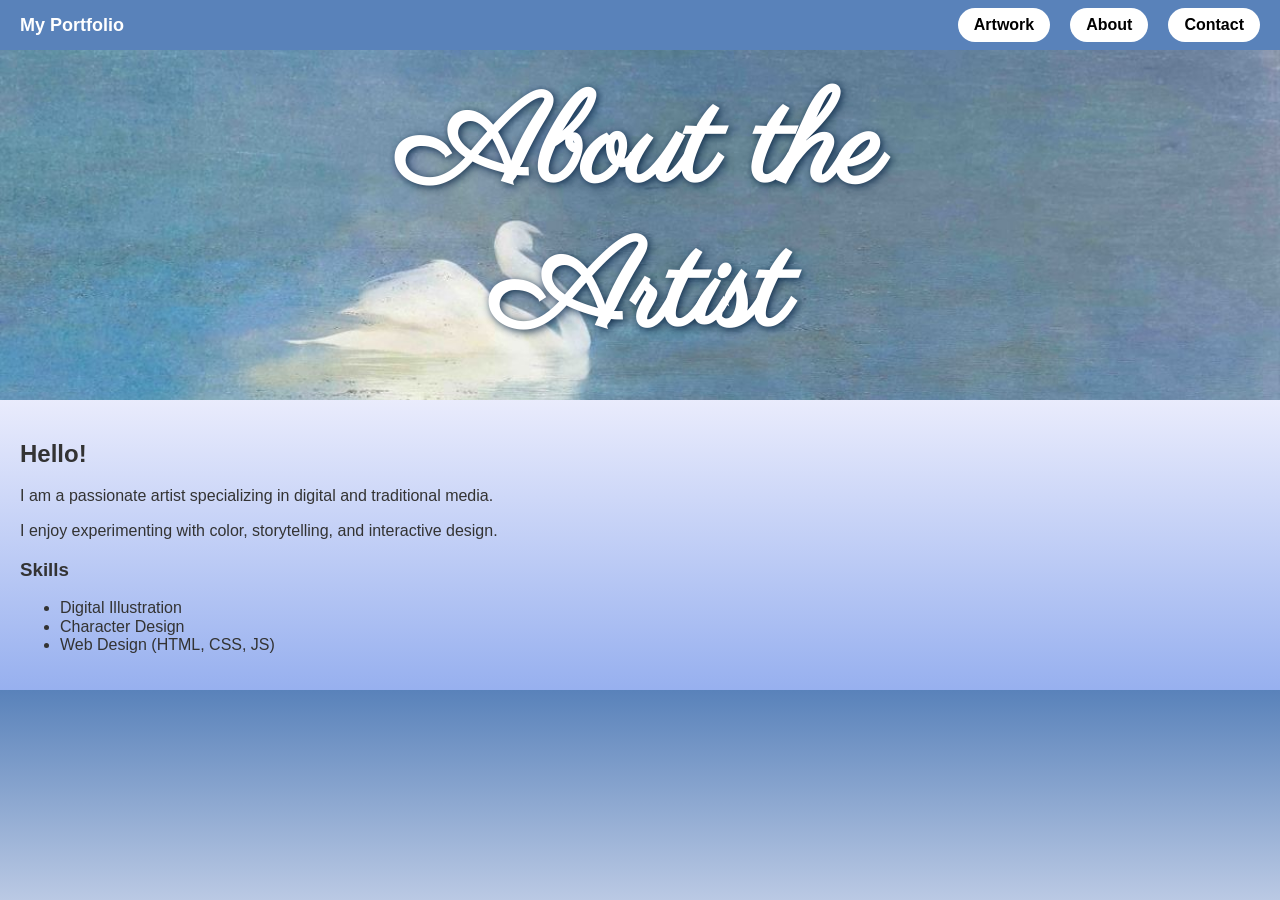
==== about.html @ 1e75fd09 "stuff" ====
<!doctype html>
<html class="no-js" lang="en">

<head>
  <meta charset="utf-8">
  <title>Responsive Layouts</title>
  <meta name="description" content="This site will serve as the hub for many sub responsive layouts">
  <meta name="viewport" content="width=device-width, initial-scale=1">

  <meta property="og:title" content="">
  <meta property="og:type" content="">
  <meta property="og:url" content="">
  <meta property="og:image" content="">

  <link rel="manifest" href="site.webmanifest">
  <link rel="icon" href="icon.png">

  <link rel="stylesheet" href="css/normalize.css">
  <link rel="stylesheet" href="css/main.css">

  <meta name="theme-color" content="#fafafa">
  <link rel="preconnect" href="https://fonts.googleapis.com">
  <link rel="preconnect" href="https://fonts.gstatic.com" crossorigin>
  <link href="https://fonts.googleapis.com/css2?family=Dr+Sugiyama&family=Fleur+De+Leah&family=MonteCarlo&family=Parisienne&family=Princess+Sofia&family=Stalemate&display=swap" rel="stylesheet">
</head>

<body>
  <div class="top-bar">
    <nav>
      <h1>My Portfolio</h1>
      <ul>
        <li><a href="index.html">Artwork</a></li>
        <li><a href="about.html">About</a></li>
        <li><a href="contact.html">Contact</a></li>
      </ul>
    </nav>
  </div>

  <header class="hero">
    <div class="hero-text">
      <h2>About the Artist</h2>
    </div>
  </header>

  <section class="content">
  <h2>Hello!</h2>
  <p>I am a passionate artist specializing in digital and traditional media.</p>
  <p>I enjoy experimenting with color, storytelling, and interactive design.</p>

  <h3>Skills</h3>
  <ul>
    <li>Digital Illustration</li>
    <li>Character Design</li>
    <li>Web Design (HTML, CSS, JS)</li>
  </ul>
</section>

</body>
</html>
---- css/main.css ----
:root {
  --blue: #1e3a8a;
  --light-blue: #3b82f6;
  --yellow: #facc15;
  --white: #ffffff;
}

.top-bar {
  height: 50px;
  background: #5982ba;
  display: flex;
  align-items: center;
  padding: 0 20px;
}

body {
  margin: 0;
  font-family: Arial, sans-serif;
  color: #333;

  background: linear-gradient(
    to bottom,
    #5982ba,
    #f9f7ff,
    #97b0ef
  );
}

.hero {
  background-image: url("../img/hero3.jpg");
  background-position: center;
  background-repeat: no-repeat;
  background-size: cover;
  position: relative;
  height: 350px;
}

.hero.small {
  padding: 40px 20px;
}

.hero-text {
  position: absolute;
  top: 50%;
  left: 50%;
  transform: translate(-50%, -50%);
  text-align: center;
  color: white;
}

.hero-text h2 {
  font-size: 125px;
  font-family: "Parisienne", cursive;
  margin: 0;
  text-shadow: 2px 2px 8px rgba(5, 34, 67, 0.884);
}

/* Nav */
nav {
  display: flex;
  justify-content: space-between;
  align-items: center;
  width: 100%;
}

nav h1 {
  color: white;
  font-size: 18px;
  margin: 0;
}

nav ul {
  list-style: none;
  display: flex;
  gap: 20px;
  margin: 0;
  padding: 0;
}

nav a {
  display: inline-block;
  padding: 8px 16px;
  background: white;
  color: black;
  text-decoration: none;
  font-weight: bold;
  border-radius: 25px; /* rounded edges */
  transition: all 0.3s ease;
}

/* Hover animation */
nav a:hover {
  background: var(--light-blue);
  color: white;
  transform: translateY(-2px); /* slight lift effect */
  box-shadow: 0 4px 10px rgba(0,0,0,0.2);
}

nav a:active {
  transform: translateY(0);
  box-shadow: 0 2px 5px rgba(0,0,0,0.2);
}

.gallery {
  display: grid;
  grid-template-columns: repeat(auto-fit, minmax(200px, 1fr));
  padding: 20px;
  gap: 15px;
}

.gallery img {
  width: 100%;
  height: 250px;        /* fixed height = uniform tiles */
  object-fit: cover;    /* crops instead of stretching */
  border-radius: 8px;
  cursor: pointer;
  transition: transform 0.3s;
}

.gallery img:hover {
  transform: scale(1.05);
}

/* Filters */
.filters {
  text-align: center;
  margin: 20px;
}

.filters button {
  background: rgb(224, 161, 59);
  color: white;
  border: none;
  padding: 10px 15px;
  margin: 5px;
  cursor: pointer;
  border-radius: 25px;
}

.filters button:hover {
  background: var(--yellow);
  color: rgb(0, 0, 0);
}

/* Modal */
#lightbox {
  display: none;
  position: fixed;
  background: rgba(0,0,0,0.9);
  top: 0;
  left: 0;
  width: 100%;
  height: 100%;
  justify-content: center;
  align-items: center;
}

#lightbox img {
  max-width: 80%;
}

/* Content */
.content {
  padding: 20px;
}

/* Form */
form {
  display: flex;
  flex-direction: column;
  max-width: 400px;
}

input, textarea {
  margin-bottom: 10px;
  padding: 10px;
}

button {
  background: white;
  border: none;
  padding: 10px;
}

.art {
  opacity: 0;
  transform: translateY(40px);
  transition: all 0.6s ease;
}

.art.show {
  opacity: 1;
  transform: translateY(0);
}

footer {
  border-top: 2px solid #5982ba;
  padding: 20px;
  text-align: center;
  margin-top: 50px;
}
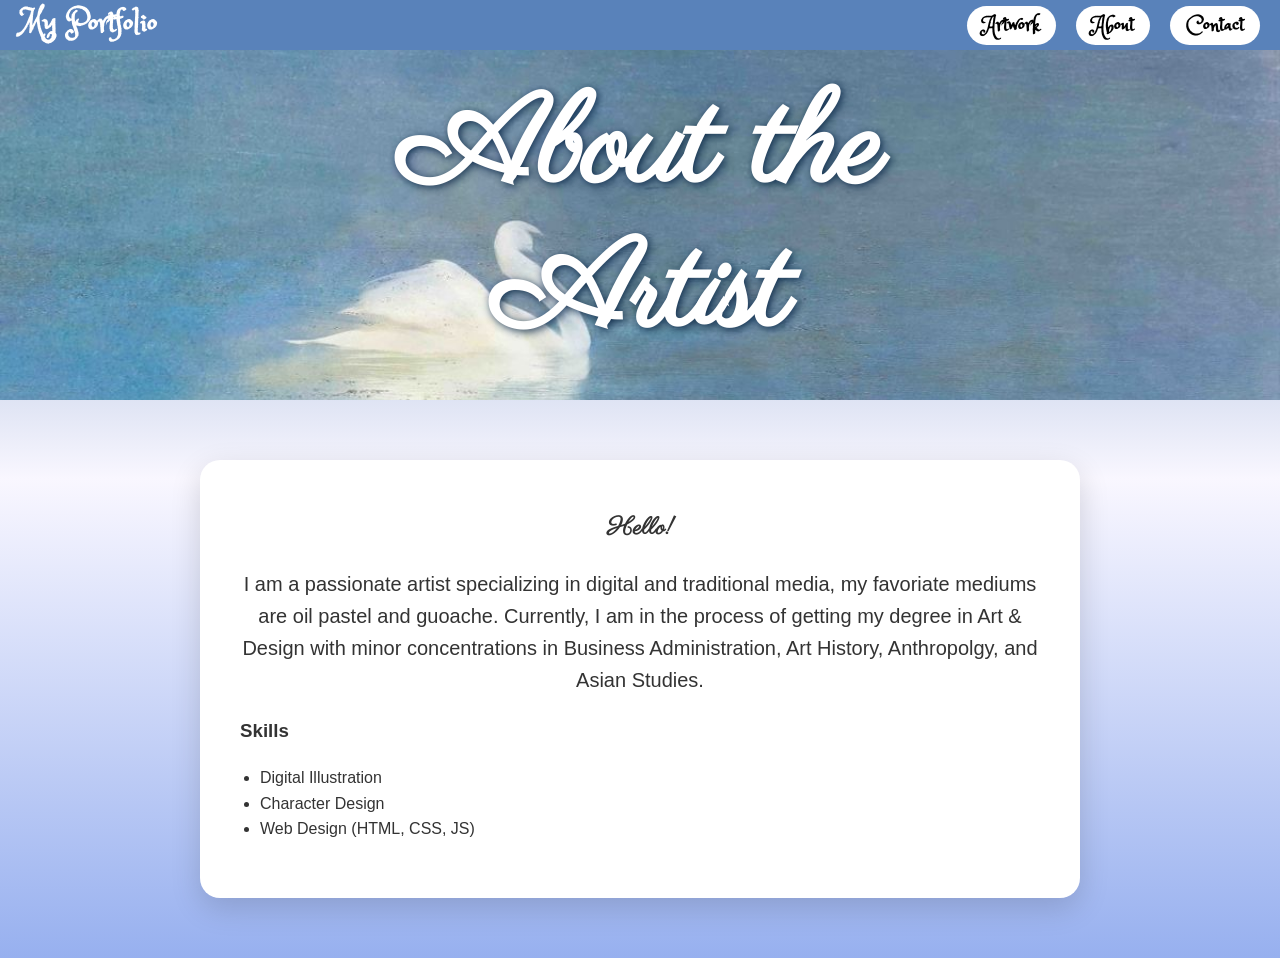
==== commit cfcdb1cb: "invlmskn" ====
--- a/about.html
+++ b/about.html
@@ -44,8 +44,7 @@
 
   <section class="content">
   <h2>Hello!</h2>
-  <p>I am a passionate artist specializing in digital and traditional media.</p>
-  <p>I enjoy experimenting with color, storytelling, and interactive design.</p>
+  <p>I am a passionate artist specializing in digital and traditional media, my favoriate mediums are oil pastel and guoache. Currently, I am in the process of getting my degree in Art & Design with minor concentrations in Business Administration, Art History, Anthropolgy, and Asian Studies. </p>
 
   <h3>Skills</h3>
   <ul>
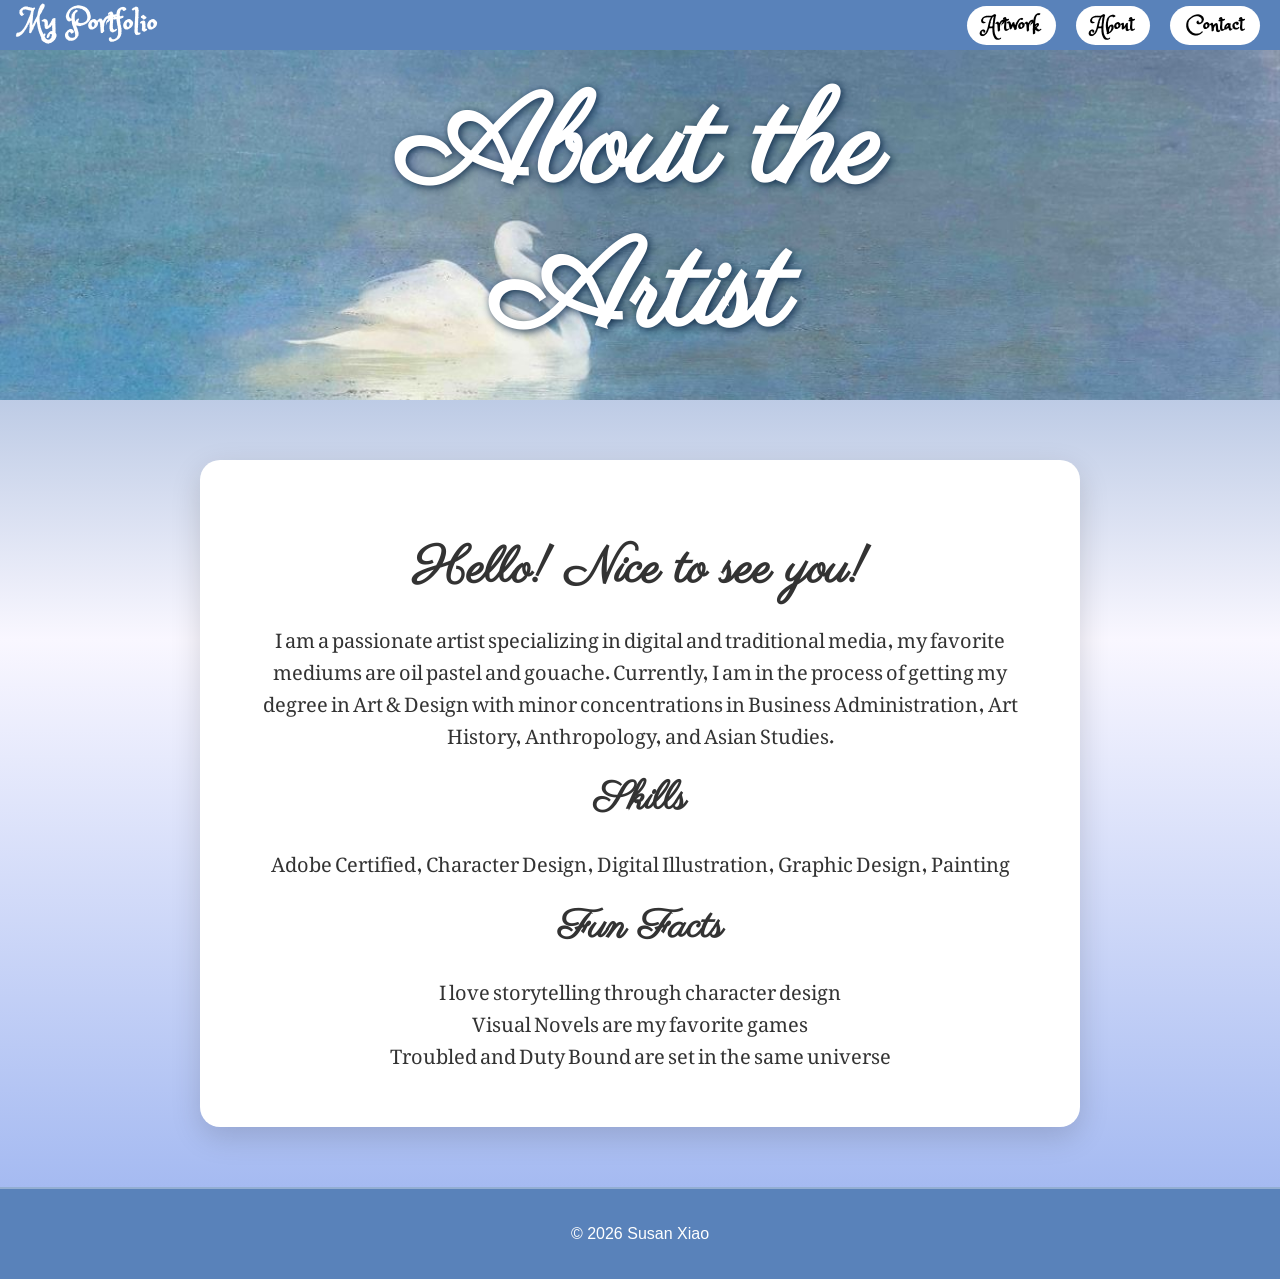
==== commit 45c27f29: "asdfg" ====
--- a/about.html
+++ b/about.html
@@ -21,7 +21,7 @@
   <meta name="theme-color" content="#fafafa">
   <link rel="preconnect" href="https://fonts.googleapis.com">
   <link rel="preconnect" href="https://fonts.gstatic.com" crossorigin>
-  <link href="https://fonts.googleapis.com/css2?family=Dr+Sugiyama&family=Fleur+De+Leah&family=MonteCarlo&family=Parisienne&family=Princess+Sofia&family=Stalemate&display=swap" rel="stylesheet">
+  <link href="https://fonts.googleapis.com/css2?family=Dr+Sugiyama&family=Fleur+De+Leah&family=MonteCarlo&family=Noto+Nastaliq+Urdu:wght@400..700&family=Parisienne&family=Princess+Sofia&family=Stalemate&display=swap" rel="stylesheet">
 </head>
 
 <body>
@@ -42,17 +42,32 @@
     </div>
   </header>
 
-  <section class="content">
-  <h2>Hello!</h2>
-  <p>I am a passionate artist specializing in digital and traditional media, my favoriate mediums are oil pastel and guoache. Currently, I am in the process of getting my degree in Art & Design with minor concentrations in Business Administration, Art History, Anthropolgy, and Asian Studies. </p>
+
+<section class="content">
+  <h2>Hello! Nice to see you!</h2>
+
+  <p>
+    I am a passionate artist specializing in digital and traditional media, 
+    my favorite mediums are oil pastel and gouache. Currently, I am in the 
+    process of getting my degree in Art & Design with minor concentrations 
+    in Business Administration, Art History, Anthropology, and Asian Studies.
+  </p>
 
   <h3>Skills</h3>
-  <ul>
-    <li>Digital Illustration</li>
-    <li>Character Design</li>
-    <li>Web Design (HTML, CSS, JS)</li>
-  </ul>
+  <p>
+    Adobe Certified, Character Design, Digital Illustration, Graphic Design, Painting
+  </p>
+
+  <h3>Fun Facts</h3>
+<p class="fun-facts">
+  I love storytelling through character design<br>
+  Visual Novels are my favorite games<br>
+  Troubled and Duty Bound are set in the same universe
+</p>
+
 </section>
-
+<footer>
+  <p>© 2026 Susan Xiao</p>
+</footer>
 </body>
 </html>
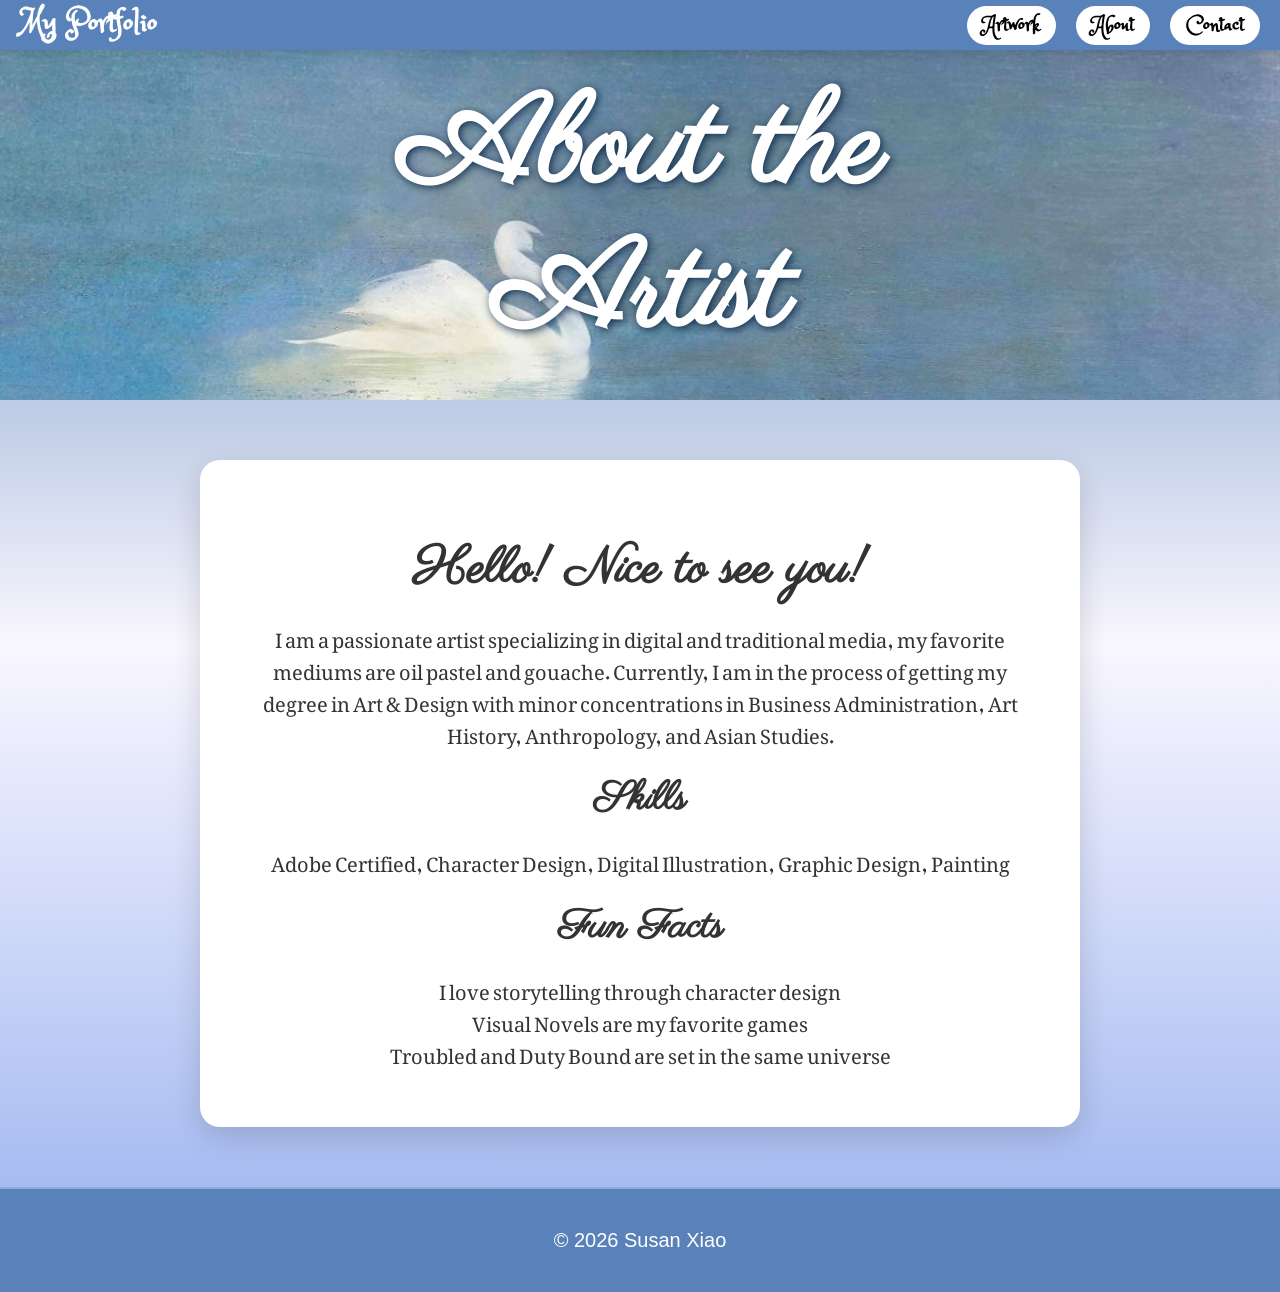
==== commit 249d8ac7: "new" ====
--- a/about.html
+++ b/about.html
@@ -28,6 +28,7 @@
   <div class="top-bar">
     <nav>
       <h1>My Portfolio</h1>
+        
       <ul>
         <li><a href="index.html">Artwork</a></li>
         <li><a href="about.html">About</a></li>
@@ -69,5 +70,8 @@
 <footer>
   <p>© 2026 Susan Xiao</p>
 </footer>
+
+  <script src="js/main.js"></script>
+
 </body>
 </html>
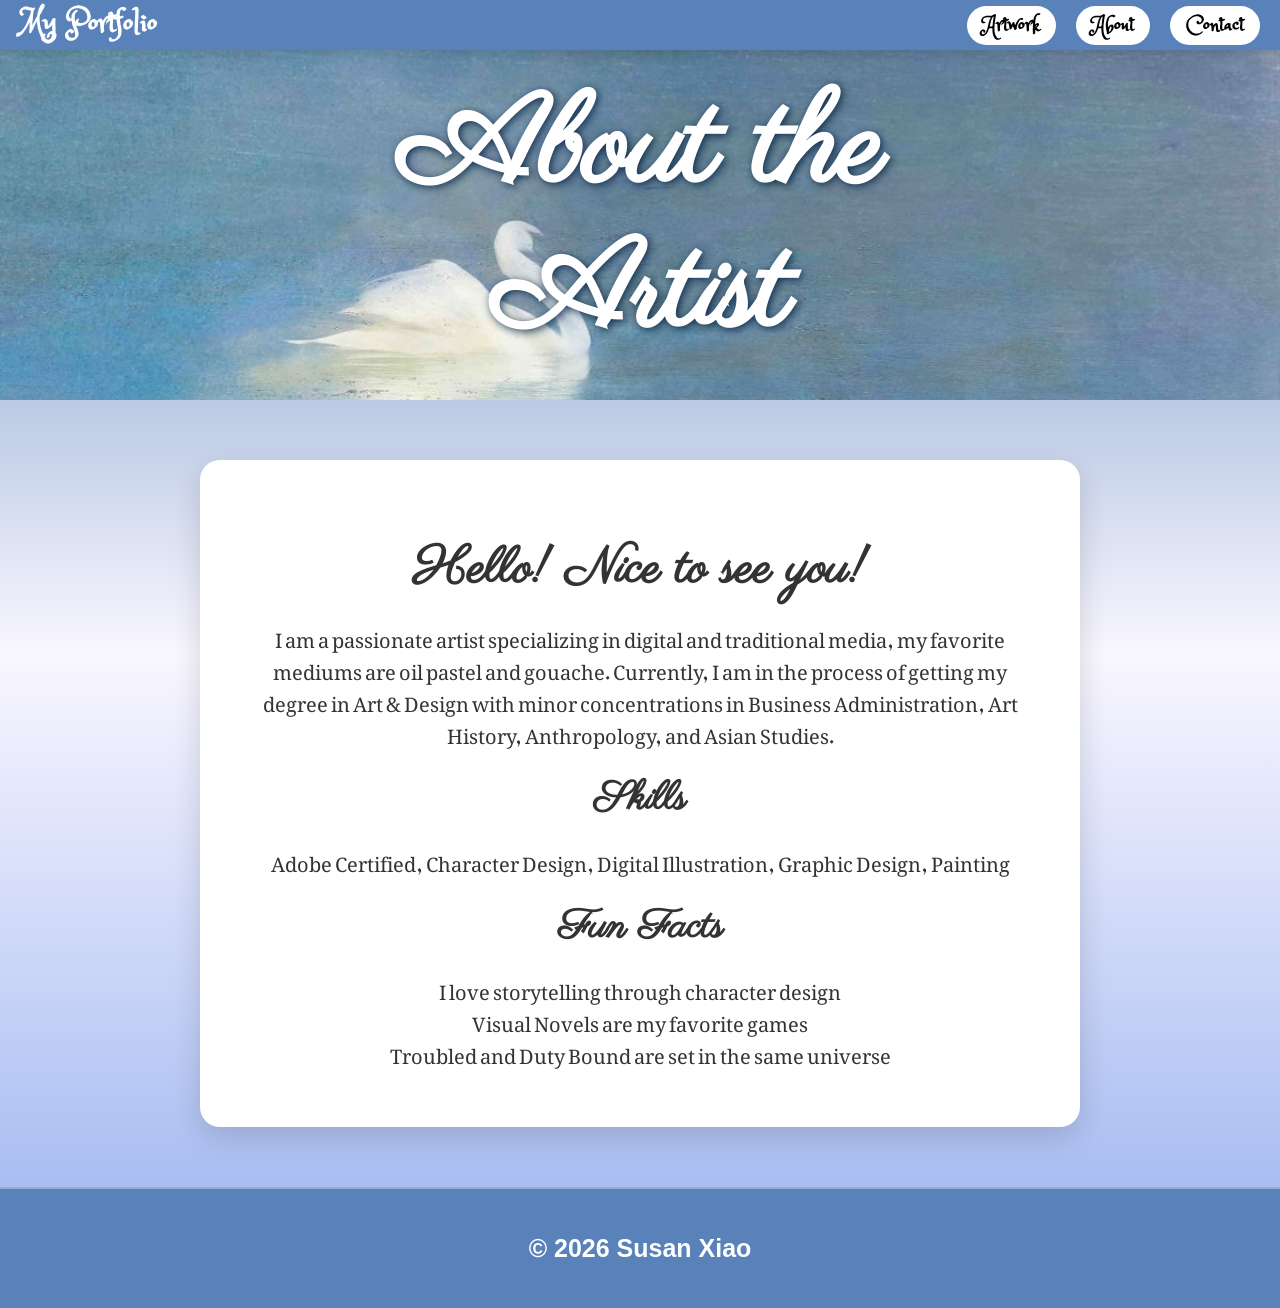
==== commit 099f43d0: "sg" ====
--- a/about.html
+++ b/about.html
@@ -3,8 +3,8 @@
 
 <head>
   <meta charset="utf-8">
-  <title>Responsive Layouts</title>
-  <meta name="description" content="This site will serve as the hub for many sub responsive layouts">
+  <title>Art Portfolio Website</title>
+  <meta name="description" content="This site is  an art portfolio showcasing personal artwork over the recent years.">
   <meta name="viewport" content="width=device-width, initial-scale=1">
 
   <meta property="og:title" content="">
@@ -13,7 +13,7 @@
   <meta property="og:image" content="">
 
   <link rel="manifest" href="site.webmanifest">
-  <link rel="icon" href="icon.png">
+  <link rel="icon" href="img/icon.png">
 
   <link rel="stylesheet" href="css/normalize.css">
   <link rel="stylesheet" href="css/main.css">
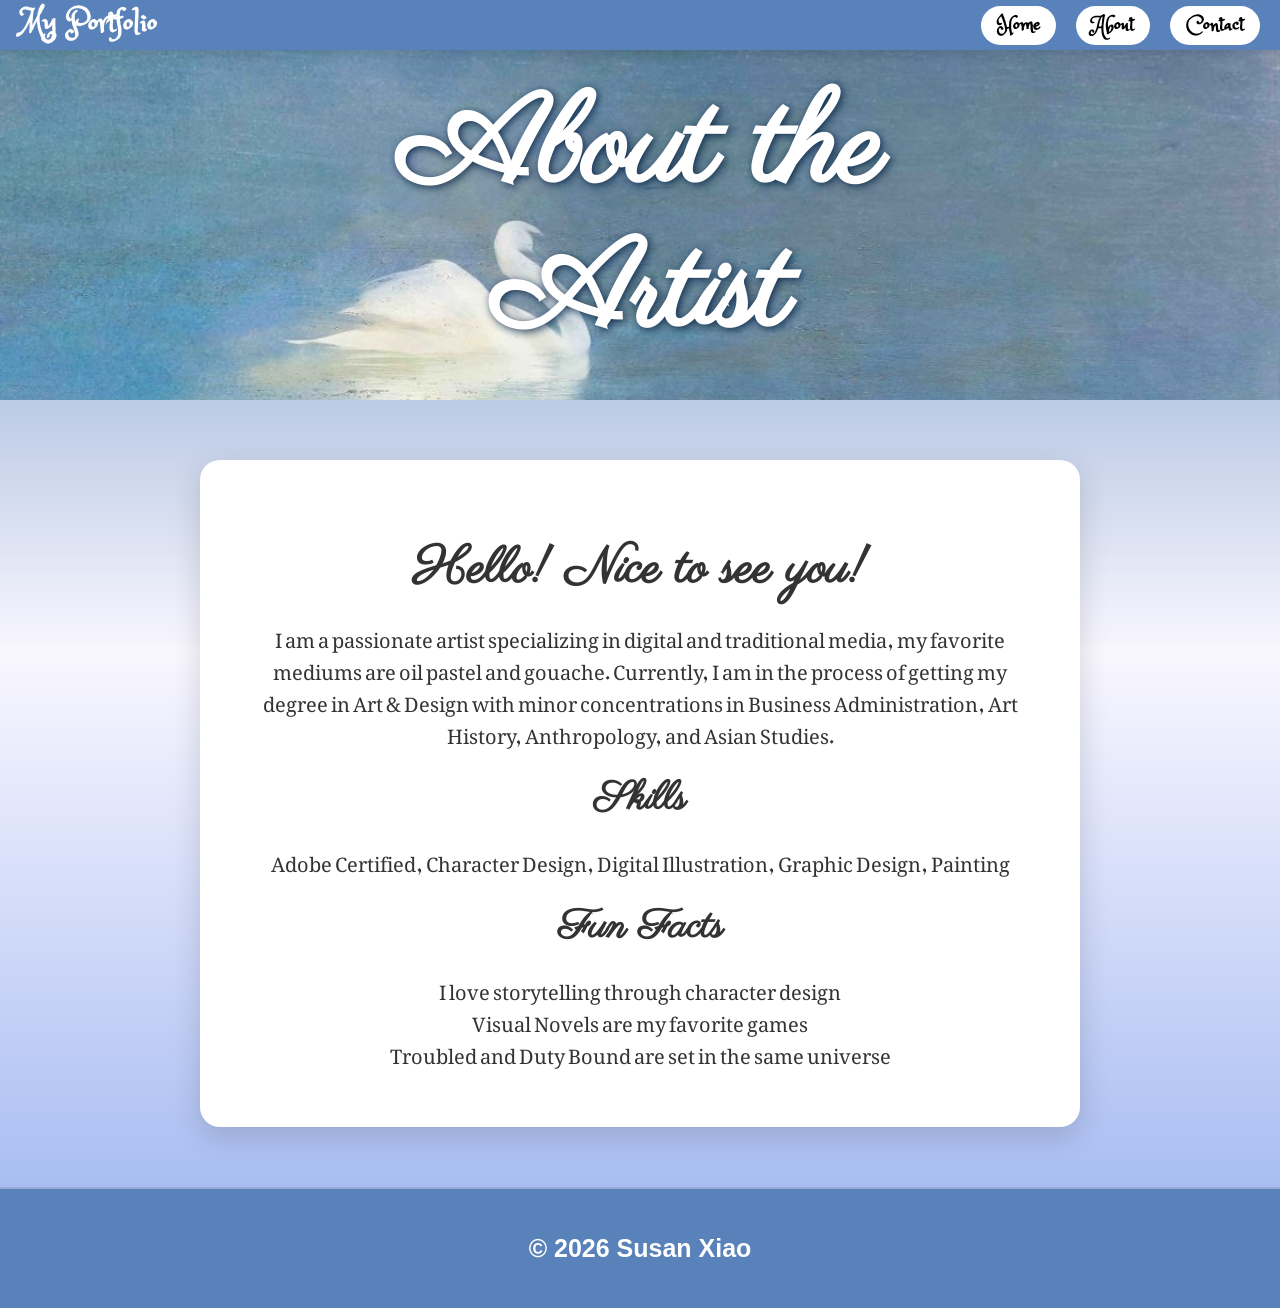
==== commit c72bc92b: "updates" ====
--- a/about.html
+++ b/about.html
@@ -30,7 +30,7 @@
       <h1>My Portfolio</h1>
         
       <ul>
-        <li><a href="index.html">Artwork</a></li>
+        <li><a href="index.html">Home</a></li>
         <li><a href="about.html">About</a></li>
         <li><a href="contact.html">Contact</a></li>
       </ul>
@@ -43,35 +43,30 @@
     </div>
   </header>
 
+  <section class="content">
+    <h2>Hello! Nice to see you!</h2>
+      <p>
+        I am a passionate artist specializing in digital and traditional media, 
+        my favorite mediums are oil pastel and gouache. Currently, I am in the 
+        process of getting my degree in Art & Design with minor concentrations 
+        in Business Administration, Art History, Anthropology, and Asian Studies.
+      </p>
+    <h3>Skills</h3>
+      <p>
+        Adobe Certified, Character Design, Digital Illustration, Graphic Design, Painting
+      </p>
+    <h3>Fun Facts</h3>
+      <p class="fun-facts">
+        I love storytelling through character design<br>
+        Visual Novels are my favorite games<br>
+        Troubled and Duty Bound are set in the same universe
+      </p>
+  </section>
 
-<section class="content">
-  <h2>Hello! Nice to see you!</h2>
-
-  <p>
-    I am a passionate artist specializing in digital and traditional media, 
-    my favorite mediums are oil pastel and gouache. Currently, I am in the 
-    process of getting my degree in Art & Design with minor concentrations 
-    in Business Administration, Art History, Anthropology, and Asian Studies.
-  </p>
-
-  <h3>Skills</h3>
-  <p>
-    Adobe Certified, Character Design, Digital Illustration, Graphic Design, Painting
-  </p>
-
-  <h3>Fun Facts</h3>
-<p class="fun-facts">
-  I love storytelling through character design<br>
-  Visual Novels are my favorite games<br>
-  Troubled and Duty Bound are set in the same universe
-</p>
-
-</section>
-<footer>
-  <p>© 2026 Susan Xiao</p>
-</footer>
+  <footer>
+    <p>© 2026 Susan Xiao</p>
+  </footer>
 
   <script src="js/main.js"></script>
-
 </body>
 </html>
--- a/css/main.css
+++ b/css/main.css
@@ -0,0 +1,678 @@
+root {
+  blue: #1e3a8a;
+  light-blue: #3b82f6;
+  yellow: #facc15;
+  white: #ffffff;
+}
+
+.top-bar {
+  height: 50px;
+  background: #5982ba;
+  display: flex;
+  align-items: center;
+  padding: 0 20px;
+  position: sticky;
+  top: 0;
+  z-index: 10000;
+  background: #5982ba;
+  box-shadow: 0 4px 12px #00000026;
+}
+
+.top-bar.hide {
+  transform: translateY(-100%);
+  transition: transform 0.3s ease;
+}
+
+body {
+  margin: 0;
+  font-family: Arial, sans-serif;
+  color: #333;
+  background: linear-gradient(
+    to bottom,
+    #5982ba,
+    #f9f7ff,
+    #97b0ef
+  );
+}
+
+.hero {
+  background-image: url("../img/hero3.jpg");
+  background-position: center;
+  background-repeat: no-repeat;
+  background-size: cover;
+  position: relative;
+  height: 350px;
+}
+
+.hero.small {
+  padding: 40px 20px;
+}
+
+.hero-text {
+  position: absolute;
+  top: 50%;
+  left: 50%;
+  transform: translate(-50%, -50%);
+  text-align: center;
+  color: #ffffff;
+}
+
+.hero-text h2 {
+  font-size: 125px;
+  font-family: "Parisienne", cursive;
+  margin: 0;
+  text-shadow: 2px 2px 8px #052243e1;
+}
+
+nav {
+  display: flex;
+  justify-content: space-between;
+  align-items: center;
+  width: 100%;
+}
+
+nav h1 {
+  color: #ffffff;
+  font-size: 30px;
+  margin: 0;
+  font-family: "Princess Sofia", cursive;
+}
+
+nav ul {
+  list-style: none;
+  display: flex;
+  gap: 20px;
+  margin: 0;
+  padding: 0;
+  font-family: "Princess Sofia", cursive;
+  font-size: 20px;
+}
+
+nav a {
+  display: inline-block;
+  padding: 8px 16px;
+  background: #ffffff;
+  color: #000000;
+  text-decoration: none;
+  font-weight: 700;
+  border-radius: 25px; 
+  transition: all 0.3s ease;
+}
+
+nav a:hover {
+  background: var(--light-blue);
+  color: #ffffff;
+  transform: translateY(-2px);
+  box-shadow: 0 4px 10px #00000033;
+}
+
+nav a:active {
+  transform: translateY(0);
+  box-shadow: 0 2px 5px #00000033;
+}
+
+.gallery {
+  display: grid;
+  grid-template-columns: repeat(auto-fit, minmax(200px, 1fr));
+  padding: 20px;
+  gap: 15px;
+}
+
+.gallery img {
+  width: 100%;
+  border-radius: 8px;
+  cursor: pointer;
+  transition: transform 0.3s;
+}
+
+.gallery img:hover {
+  transform: scale(1.05);
+}
+
+.filters {
+  text-align: center;
+  margin: 20px; 
+  font-family: "Princess Sofia", cursive;
+  font-size: 25px;
+}
+
+.filters button {
+  background: #5982ba;
+  color: #ffffff;
+  border: none;
+  padding: 10px 15px;
+  margin: 5px;
+  cursor: pointer;
+  border-radius: 25px;
+  transition: all 0.3s ease;
+}
+
+.filters button.active {
+  background: #ffffff;
+  color: hsl(215, 41%, 54%);
+}
+
+.filters button:hover {
+  background: var(--yellow);
+  color: #000000;
+  transform: translateY(-2px); 
+  box-shadow: 0 4px 10px #00000033;
+}
+
+.filters button:active {
+  transform: translateY(0);
+  box-shadow: 0 2px 5px #00000033;
+}
+
+#lightbox {
+  display: none;
+  position: fixed;
+  z-index: 9999; 
+  background: #000000e6;
+  top: 0;
+  left: 0;
+  width: 100%;
+  height: 100%;
+  justify-content: center;
+  align-items: center;
+}
+
+#lightbox-content {
+  display: flex;              
+  flex-direction: row;
+  align-items: center;
+  justify-content: center;
+  gap: 40px;
+  max-width: 90%;
+  max-height: 90%;
+  margin: auto;
+}
+
+#lightbox img {
+  max-width: 60vw;           
+  max-height: 80vh;
+  object-fit: contain;
+  border-radius: 10px;
+}
+
+#lightbox-caption {
+  max-width: 300px;
+  text-align: left;
+  color: #ffffff;
+  font-family: "Princess Sofia", cursive;
+}
+
+#lightbox-caption {
+  border-left: 2px solid #ffffff4d;
+  padding-left: 20px;
+}
+
+#lightbox-caption h3 {
+  font-size: 32px;
+  margin-bottom: 10px;
+}
+
+#lightbox-caption p {
+  font-size: 18px;
+  margin: 5px 0;
+  opacity: 0.85;
+}
+
+#lightbox img {
+  max-width: 80%;
+}
+
+#lightbox-content {
+  animation: fadeIn 0.3s ease;
+}
+
+@keyframes fadeIn {
+  from { opacity: 0; transform: scale(0.95); }
+  to { opacity: 1; transform: scale(1); }
+}
+
+.content {
+  padding: 20px;
+}
+
+/* Form */
+form {
+  display: flex;
+  flex-direction: column;
+  max-width: 700;
+}
+
+input, textarea {
+  margin-bottom: 10px;
+  padding: 10px;
+}
+
+button {
+  background: #ffffff;
+  border: none;
+  padding: 10px;
+}
+
+.art {
+  opacity: 0;
+  transform: translateY(40px);
+  transition: opacity 0.6s ease, transform 0.6s ease;
+}
+
+.art.show {
+  opacity: 1;
+  transform: translateY(0);
+}
+
+.art-btn {
+  background: none;
+  border: none;
+  padding: 0;
+  cursor: pointer;
+  width: 100%;
+}
+
+.art-btn img {
+  width: 100%;
+  display: block;
+}
+
+footer {
+  background: #5982ba;
+  color: #ffffff;
+  border-top: 2px solid #ffffff59;
+  padding: 20px;
+  text-align: center;
+  font-family: Arial, sans-serif;
+  margin-top: 60px;
+  font-size: 25px;
+  font-weight: 700;
+}
+
+@media (max-width: 768px) {
+  #lightbox-content {
+    flex-direction: column;  
+    text-align: center;
+  }
+
+  #lightbox-caption {
+    max-width: 90%;
+    text-align: center;
+  }
+
+  #lightbox img {
+    max-width: 90%;
+    max-height: 60vh;
+  }
+}
+
+#close-btn {
+  position: fixed;
+  top: 20px;
+  right: 30px;
+  background: transparent;
+  border: none;
+  box-shadow: none;
+  color: #ffffff;
+  font-size: 40px;
+  cursor: pointer;
+  z-index: 10002;
+  transition: color 0.2s ease;
+}
+
+#close-btn:hover {
+  color: var(--yellow);
+}
+
+#close-btn:focus-visible {
+  outline: 2px solid var(--yellow);
+  border-radius: 6px;
+}
+
+.arrow {
+  position: fixed;       
+  top: 50%;
+  transform: translateY(-50%);
+  z-index: 10001;
+  background: transparent;
+  border: none;
+  box-shadow: none;
+  color: #ffffff;
+  font-size: 60px;
+  cursor: pointer;
+  user-select: none;
+}
+
+.arrow.left {
+  left: 20px;
+}
+
+.arrow.right {
+  right: 20px;
+}
+
+.arrow:hover {
+  color: var(--yellow);
+}
+
+.arrow:focus-visible {
+  outline: 2px solid var(--yellow);
+  border-radius: 6px;
+}
+
+.content {
+  max-width: 800px;
+  margin: 60px auto;
+  padding: 40px;
+  background: #ffffff;
+  border-radius: 20px;
+  box-shadow: 0 10px 30px #00000026;
+  text-align: center;
+}
+
+.content ul {
+  list-style: none;
+  padding: 0;
+  margin: 0;
+}
+
+.fun-facts {
+  margin-bottom: 10px;   
+  line-height: 1.8;      
+}
+
+.content {
+  max-width: 800px;
+  margin: 60px auto;
+  padding: 40px;
+  background: #ffffff;
+  border-radius: 20px;
+  box-shadow: 0 10px 30px #00000026;
+  text-align: center;
+}
+
+.content h2,
+.content h3 {
+  font-family: "Parisienne", cursive;
+}
+
+.content h2 {
+  font-size: 50px;
+  margin-bottom: 20px;
+}
+
+.content h3 {
+  font-size: 40px;
+  margin-top: 30px;
+  margin-bottom: 10px;
+}
+
+.content p,
+.content li {
+  font-family: "Noto Nastaliq Urdu", serif;
+  font-size: 20px;
+  line-height: 1.6;
+}
+
+.content p {
+  margin-bottom: 20px;
+}
+
+.content ul {
+  list-style: none;
+  padding: 0;
+  margin: 0;
+}
+
+.content li {
+  margin-bottom: 10px;
+}
+
+.contact-layout {
+  display: flex;
+  justify-content: space-between;
+  align-items: flex-start;
+  max-width: 1000px;
+  margin: 60px auto;
+  padding: 40px;
+  gap: 60px;
+}
+
+.contact-social {
+  flex: 1;
+  text-align: left;
+}
+
+.contact-social h2 {
+  font-family: "Parisienne", cursive;
+  font-size: 40px;
+  margin-bottom: 20px;
+}
+
+.contact-social a {
+  display: block;
+  padding: 14px 20px;
+  margin-bottom: 16px;
+  background: #ffffff;
+  border-radius: 20px;
+  text-decoration: none;
+  color: #333;
+  font-size: 18px;
+  font-family: "Princess Sofia", cursive;
+  box-shadow: 0 8px 18px #0000001f;
+  position: relative;
+  animation: floatCard 4s ease-in-out infinite;
+  transition: all 0.3s ease;
+}
+
+.contact-social a:nth-child(2) {
+  animation-delay: 0.5s;
+}
+
+.contact-social a:nth-child(3) {
+  animation-delay: 1s;
+}
+
+.contact-social a:hover {
+  transform: translateY(-6px) scale(1.03);
+  background: #3b82f6;
+  color: #ffffff;
+  box-shadow: 0 12px 25px #3b82f659;
+}
+
+.contact-form {
+  flex: 1;
+  background: #ffffff40;
+  backdrop-filter: blur(12px);
+  -webkit-backdrop-filter: blur(12px);
+  border: 1px solid #ffffff4d;
+  padding: 30px;
+  border-radius: 20px;
+  box-shadow: 0 10px 30px #00000026;
+}
+
+@keyframes floatCard {
+  0% { transform: translateY(0px); }
+  50% { transform: translateY(-6px); }
+  100% { transform: translateY(0px); }
+}
+
+.contact-form form {
+  display: flex;
+  flex-direction: column;
+}
+
+.contact-form input,
+.contact-form textarea {
+  margin-bottom: 15px;
+  padding: 10px;
+  font-size: 16px;
+}
+
+.contact-form button {
+  background: #5982ba;
+  color: #ffffff;
+  border: none;
+  padding: 12px;
+  cursor: pointer;
+  border-radius: 8px;
+  transition: all 0.15s ease;
+  font-weight: 700; 
+  font-size: 20px; 
+}
+
+.contact-form button:hover {
+  background: #3b82f6;
+  transform: translateY(-2px);
+  box-shadow: 0 7px 0 #2563eb;
+}
+
+.contact-form button:active {
+  transform: translateY(3px);
+  box-shadow: 0 2px 0 #2563eb;
+  transition: all 0.05s ease;
+}
+
+.contact-form button:hover {
+  background: #3b82f6;
+}
+
+.popup {
+  position: fixed;
+  inset: 0;
+  display: flex;
+  justify-content: center;
+  align-items: center;
+  background: radial-gradient(
+  circle at center,
+    #3b82f640,
+    #1e3a8a99
+  );
+  z-index: 99999;
+  opacity: 0;
+  pointer-events: none;
+  transition: opacity 0.4s ease;
+  backdrop-filter: blur(6px);
+}
+
+.popup:not(.hidden) {
+  opacity: 1;
+  pointer-events: auto;
+}
+
+.popup:not(.hidden) {
+  animation: blueGlow 6s ease-in-out infinite alternate;
+}
+
+@keyframes blueGlow {
+  0% {
+    background: radial-gradient(
+      circle at 40% 40%,
+      #3b82f640,
+      #1e3a8a99
+    );
+  }
+  100% {
+    background: radial-gradient(
+      circle at 60% 60%,
+      #60a5fa4d,
+      #1e3a8ab3
+    );
+  }
+}
+
+.popup.hidden {
+  opacity: 0;
+  pointer-events: none;
+}
+
+.popup-card button {
+  background: #5982ba;
+  color: #ffffff;
+  border: none;
+  padding: 10px 16px;
+  border-radius: 8px;
+  cursor: pointer;
+  transition: all 0.15s ease;
+}
+
+.popup-card button:hover {
+  background: #3b82f6;
+  transform: translateY(-2px);
+}
+
+.popup-card button:active {
+  transform: translateY(2px);
+}
+
+.popup-card {
+  background: #ffffff40;
+  backdrop-filter: blur(12px);
+  -webkit-backdrop-filter: blur(12px);
+  border: 1px solid #ffffff4d;
+  padding: 30px 40px;
+  border-radius: 20px;
+  text-align: center;
+  color: #ffffff;
+  box-shadow: 0 10px 30px #00000033;
+  transform: translateY(20px);
+  opacity: 0;
+  animation: popupFloat 4s ease-in-out infinite;
+  transition: all 0.3s ease;
+}
+
+.popup:not(.hidden) .popup-card {
+  transform: translateY(0);
+  opacity: 1;
+}
+
+@keyframes popupFloat {
+  0%   { transform: translateY(0px); }
+  50%  { transform: translateY(-10px); }
+  100% { transform: translateY(0px); }
+}
+
+.contact-form button {
+  position: relative;
+  overflow: hidden; 
+}
+
+.contact-form button .ripple {
+  position: absolute;
+  border-radius: 50%;
+  transform: scale(0);
+  background: #ffffff99;
+  animation: rippleEffect 0.6s linear;
+  pointer-events: none;
+}
+
+@keyframes rippleEffect {
+  to {
+    transform: scale(4);
+    opacity: 0;
+  }
+}
+
+.button-loading {
+  pointer-events: none;
+  opacity: 0.8;
+}
+
+.button-loading::after {
+  content: "";
+  width: 18px;
+  height: 18px;
+  border: 3px solid #ffffff;
+  border-top-color: transparent;
+  border-radius: 50%;
+  display: inline-block;
+  margin-left: 10px;
+  animation: spin 0.6s linear infinite;
+  vertical-align: middle;
+}
+
+@keyframes spin {
+  to {
+    transform: rotate(360deg);
+  }
+}
